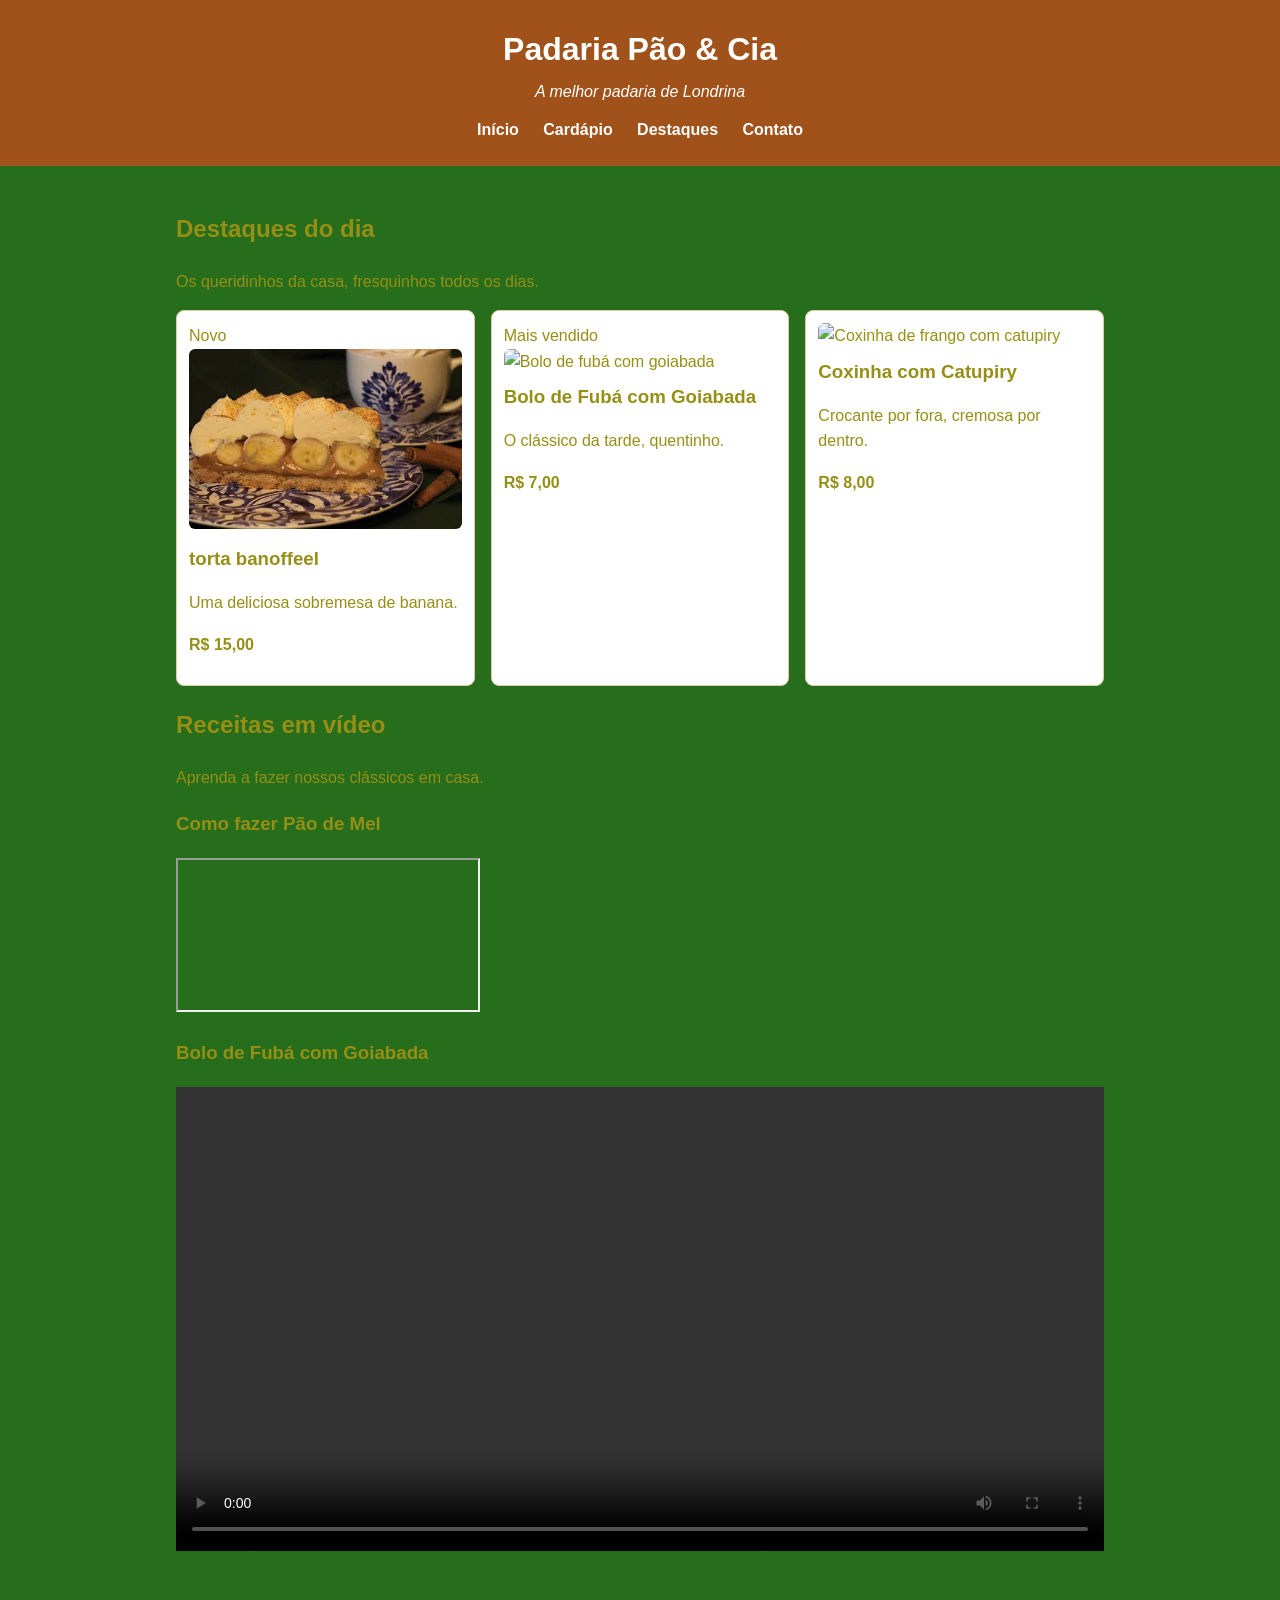
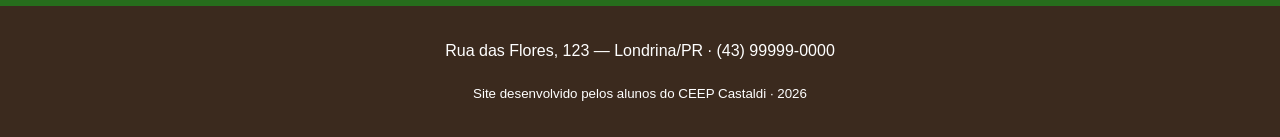
==== destaques.html @ 13346497 "ok" ====
<!DOCTYPE html>
<html lang="pt-BR">
<head>
    <meta charset="UTF-8">
    <meta name="viewport" content="width=device-width, initial-scale=1.0">
    <title>Destaques — Padaria Pão &amp; Cia</title>
    <link rel="stylesheet" href="style.css">
</head>
<body>

    <header class="cabecalho">
        <h1>Padaria Pão &amp; Cia</h1>
        <p class="subtitulo">A melhor padaria de Londrina</p>
        <nav class="menu">
            <a href="index.html">Início</a>
            <a href="cardapio.html">Cardápio</a>
            <a href="destaques.html">Destaques</a>
            <a href="index.html#contato">Contato</a>
        </nav>
    </header>

    <main>

        <section class="intro">
            <h2>Destaques do dia</h2>
            <p>Os queridinhos da casa, fresquinhos todos os dias.</p>
        </section>

        <!-- Cards de destaque (reaproveita o estilo .cards / .card) -->
        <section class="destaques">
            <div class="cards">
                <article class="card">
                    <span class="selo">Novo</span>
                    <img src="banoffi.jpeg" alt="banoffee">
                    <h3>torta banoffeel</h3>
                    <p>Uma deliciosa sobremesa de banana.</p>
                    <p><strong>R$ 15,00</strong></p>
                </article>
                <article class="card">
                    <span class="selo">Mais vendido</span>
                    <img src="img/bolo-fuba.jpg" alt="Bolo de fubá com goiabada">
                    <h3>Bolo de Fubá com Goiabada</h3>
                    <p>O clássico da tarde, quentinho.</p>
                    <p><strong>R$ 7,00</strong></p>
                </article>
                <article class="card">
                    <img src="img/coxinha.jpg" alt="Coxinha de frango com catupiry">
                    <h3>Coxinha com Catupiry</h3>
                    <p>Crocante por fora, cremosa por dentro.</p>
                    <p><strong>R$ 8,00</strong></p>
                </article>
            </div>
        </section>

        <!-- RECEITAS EM VÍDEO -->
        <section class="receitas">
            <h2>Receitas em vídeo</h2>
            <p>Aprenda a fazer nossos clássicos em casa.</p>

            <div class="videos">

                <!-- OPÇÃO 1: vídeo do YouTube (troque VIDEO_ID pelo código do vídeo) -->
                <div class="video-item">
                    <h3>Como fazer Pão de Mel</h3>
                    <div class="video-wrapper">
                        <iframe src="https://www.youtube.com/embed/VIDEO_ID"
                                title="Receita de pão de mel"
                                allowfullscreen></iframe>
                    </div>
                </div>

                <!-- OPÇÃO 2: vídeo próprio (arquivo .mp4 dentro da pasta img/) -->
                <div class="video-item">
                    <h3>Bolo de Fubá com Goiabada</h3>
                    <video controls width="100%">
                        <source src="img/receita-bolo-fuba.mp4" type="video/mp4">
                        Seu navegador não suporta vídeo.
                    </video>
                </div>

            </div>
        </section>

    </main>

    <footer class="rodape">
        <p>Rua das Flores, 123 — Londrina/PR · (43) 99999-0000</p>
        <p><small>Site desenvolvido pelos alunos do CEEP Castaldi · 2026</small></p>
    </footer>

</body>
</html>
---- style.css ----
/* =========================================================
   PADARIA PÃO & CIA — CSS do Encontro 1
   Paleta com contraste aprovado no padrão WCAG AA
   ========================================================= */

/* box-sizing: a largura já inclui padding e borda (Box Model) */
* {
    box-sizing: border-box;
}

body {
    font-family: Arial, Helvetica, sans-serif;
    line-height: 1.6;
    margin: 0;
    color: #978f15;             /* marrom escuro (texto) */
    background-color: #266d1c;  /* creme (fundo) */
}

/* ===== Cabeçalho ===== */
.cabecalho {
    background-color: #A0521A;  /* âmbar escuro — texto branco tem contraste AA */
    color: #FFFFFF;
    text-align: center;
    padding: 24px 16px;
}

.cabecalho h1 {
    margin: 0;
}

.subtitulo {
    margin: 4px 0 12px;
    font-style: italic;
}

.menu a {
    color: #FFFFFF;
    text-decoration: none;
    margin: 0 10px;
    font-weight: bold;
}

.menu a:hover {
    text-decoration: underline;
}

/* ===== Área central ===== */
main {
    max-width: 960px;
    margin: 0 auto;    /* centraliza a página */
    padding: 24px 16px;
}

blockquote {
    border-left: 4px solid #A0521A;
    margin: 0 0 16px;
    padding: 8px 16px;
    background-color: #FDEEDC;
}

/* ===== Cards de destaque (Flexbox) ===== */
.cards {
    display: flex;         /* coloca os cards lado a lado */
    flex-wrap: wrap;       /* quebra a linha em telas menores */
    gap: 16px;             /* espaço entre os cards */
}

.card {
    flex: 1 1 250px;       /* cresce, encolhe, largura base 250px */
    border: 1px solid #E0C9A6;
    border-radius: 8px;
    padding: 12px;
    background-color: #FFFFFF;
}

.card img {
    width: 100%;
    height: 180px;
    object-fit: cover;     /* recorta a imagem sem deformar */
    border-radius: 6px;
}

.card h3 {
    margin: 8px 0 4px;
}

/* ===== Tabela do cardápio ===== */
.tabela-cardapio {
    width: 100%;
    border-collapse: collapse;   /* junta as bordas das células */
    margin-top: 8px;
}

.tabela-cardapio caption {
    text-align: left;
    font-style: italic;
    margin-bottom: 8px;
}

.tabela-cardapio th,
.tabela-cardapio td {
    border: 1px solid #E0C9A6;
    padding: 10px;
    text-align: left;
}

.tabela-cardapio thead {
    background-color: #A0521A;
    color: #FFFFFF;
}

/* ===== Rodapé ===== */
.rodape {
    background-color: #3B2A1E;
    color: #FFFFFF;
    text-align: center;
    padding: 16px;
    margin-top: 24px;
}
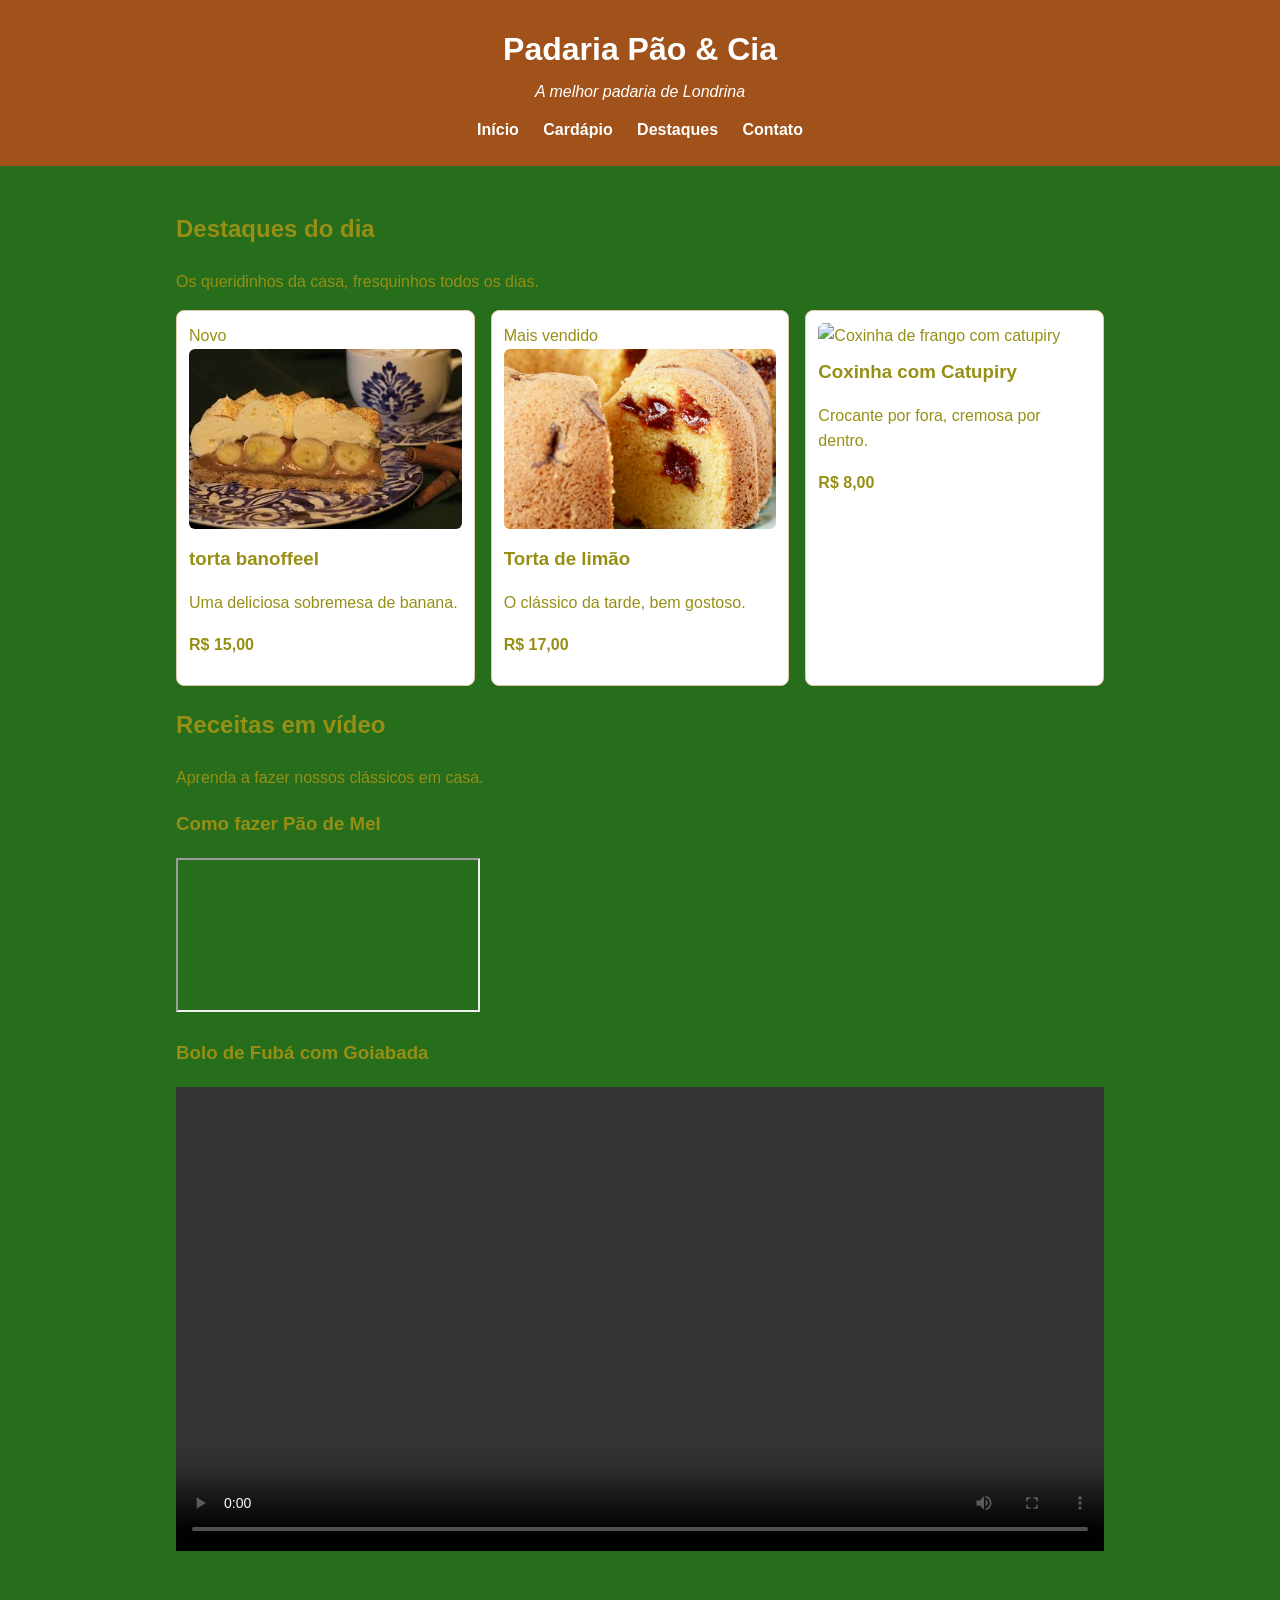
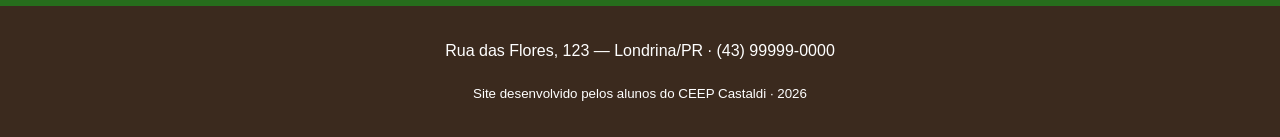
==== commit b5f91f47: "ok" ====
--- a/destaques.html
+++ b/destaques.html
@@ -38,10 +38,10 @@
                 </article>
                 <article class="card">
                     <span class="selo">Mais vendido</span>
-                    <img src="img/bolo-fuba.jpg" alt="Bolo de fubá com goiabada">
-                    <h3>Bolo de Fubá com Goiabada</h3>
-                    <p>O clássico da tarde, quentinho.</p>
-                    <p><strong>R$ 7,00</strong></p>
+                    <img src="bolo-fubá-goiabada_168.webp" alt="Torta de limão">
+                    <h3>Torta de limão</h3>
+                    <p>O clássico da tarde, bem gostoso.</p>
+                    <p><strong>R$ 17,00</strong></p>
                 </article>
                 <article class="card">
                     <img src="img/coxinha.jpg" alt="Coxinha de frango com catupiry">
